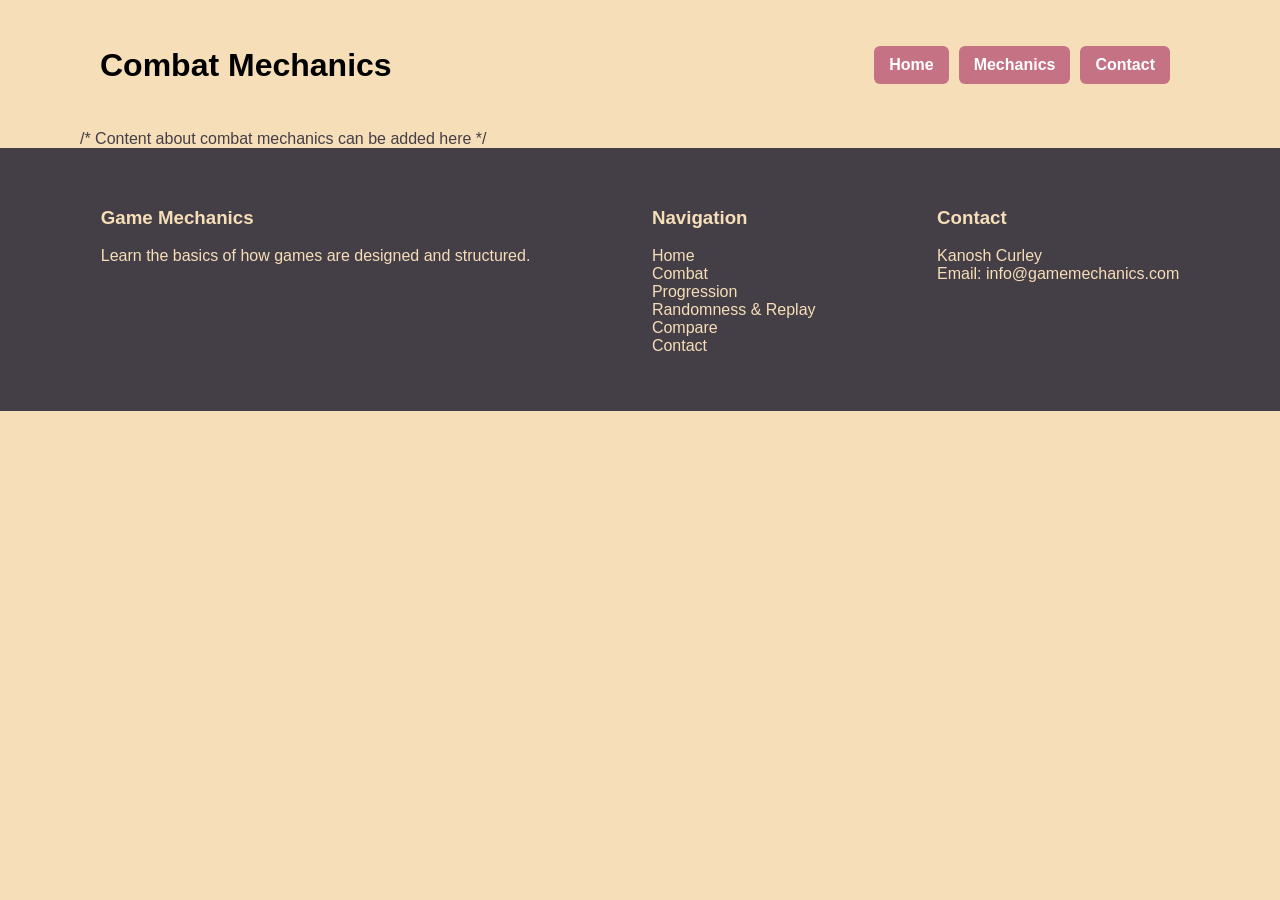
==== combat.html @ de7635d4 "Add files via upload Add the html files and CSS file of my website." ====
<!DOCTYPE html>
<html lang="en">
    <head>
        <title>Game Mechanics :: Combat</title>
        <meta charset="utf-8">
        <meta name="viewport" content="width=device-width, initial-scale=1.0">
        <link rel="stylesheet" href="style.css">
    </head>

    <body>
        <div class="container">
            <header>
                <h1>Combat Mechanics</h1>
                <nav>
                    <ul>
                        <li><a href="index.html">Home</a></li>
                        <li><a href="index.html">Mechanics</a>
                            <ul>
                                <li><a href="combat.html">Combat</a></li>
                                <li><a href="progression.html">Progression</a></li>
                                <li><a href="random.html">Random</a></li>
                                <li><a href="compare.html">Compare</a></li>
                            </ul>
                        </li>
                        <li><a href="contact.html">Contact</a></li>
                    </ul>
                </nav>
            </header>
            /* Content about combat mechanics can be added here */
        </div>
        <footer>
            <div>
                <h3>Game Mechanics</h3>
                <p>Learn the basics of how games are designed and structured.</p>
            </div>
            <div>
                <h3>Navigation</h3>
                <ul>
                    <li><a href="index.html">Home</a></li>
                    <li><a href="combat.html">Combat</a></li>
                    <li><a href="progression.html">Progression</a></li>
                    <li><a href="random.html">Randomness & Replay</a></li>
                    <li><a href="compare.html">Compare</a></li>
                    <li><a href="contact.html">Contact</a></li>
                </ul>
            </div>
            <div>
                <h3>Contact</h3>
                <p>Kanosh Curley<br>Email: info@gamemechanics.com</p>
            </div>
        </footer>
    </body>
</html>
---- style.css ----
* {
    box-sizing: border-box;
}

body {
    background-color: #f6deb8;
    color: #443e46; /* overall text */
    font-family: Arial, Helvetica, sans-serif;
    margin: 0;
}

/* HEADER AND NAV */
header {
    display: flex; /* easy to rap */
    align-items: center; /* Title centers */
    justify-content: space-between; /* seperates the items */
    color: #000000;
    padding: 20px; /* away from edges */
}

nav {
    padding: 10px; /* away from rigth side */
}

nav ul { /* easy to wrap, style, and gap each link equally */
    display: flex;
    justify-content: flex-start;
    gap: 10px;
    list-style: none;
    padding: 0;
}

nav li { /* creating that box like btn */
    background-color: #c57284;
    padding: 10px 15px;
    border-radius: 6px;
}

nav a {
    color: white;
    text-decoration: none;
    font-weight: bold;
}

/* CHAP 11 DROP DOWN NAV */
nav ul ul {
    position: absolute;
    background-color: #908ca4;
    padding: 0;
    display: none;
}
nav ul ul li {
    border: 5px solid #908ca4;
    display: block;
    width: 8em;
    padding-left: 1em;
    margin-left: 0;
}
nav li:hover ul {
    display: block;
}

/* SECTIONS IN MAIN */
section {
    margin-bottom: 40px; /* each sectio is spaced out for readability */
}

.container {
    max-width: 1300px;
    margin: 0 auto;
    padding: 0 80px;
}

/* HERO SECTION LAYOUT */
#hero {
    display: flex;
    justify-content: space-between;
    padding: 50px;
}

#hero-text {
    width: 50%;
}

#hero-image img {
    background-color: #908ca4;
    padding: 20px;
    width: 400px;
    border-radius: 10px;
}

/* CONTENT SECTION LAYOUT */
.row {
    display: grid;
    grid-template-columns: repeat(3, 1fr);
    gap: 10px;
    color: #f6deb8;
}

.column {
    background-color: #57659e;
    padding: 20px;
    border-radius: 10px;
    box-shadow: 0 4px 6px #908ca4;
    display: flex;
    flex-direction: column;
}

/* MECHANICS VIDEO AND TEXT */
#video-section {
    display: flex;
    flex-direction: column;
    align-items: center;
}

video {
    background-color: #908ca4;
    padding: 20px;
    width: 100%;
    height: auto;
    max-width: 700px;
    border-radius: 10px;
    margin-top: 10px;
}

/* RESOURCES AND LINKS */
#resources {
    background-color: #c57284;
    padding: 20px;
    display: flex;
    flex-direction: column;
    align-items: center;
    border-radius: 15px;
}

#resources ul {
    list-style: none;
    padding: 0px;
}

.resources-grid {
    display: grid;
    grid-template-columns: repeat(3, 1fr);
    gap: 20px;
    width: 80%; /* need to set links with bg color to specific content seperatly */
}

/* FOOTER */
footer {
    background-color: #443e46;
    color: #f6deb8;
    padding: 40px;
    display: flex;
    justify-content: space-around;
}

footer ul {
    list-style: none;
    padding: 0;
}

footer a {
    color: #f6deb8;
    text-decoration: none;
}
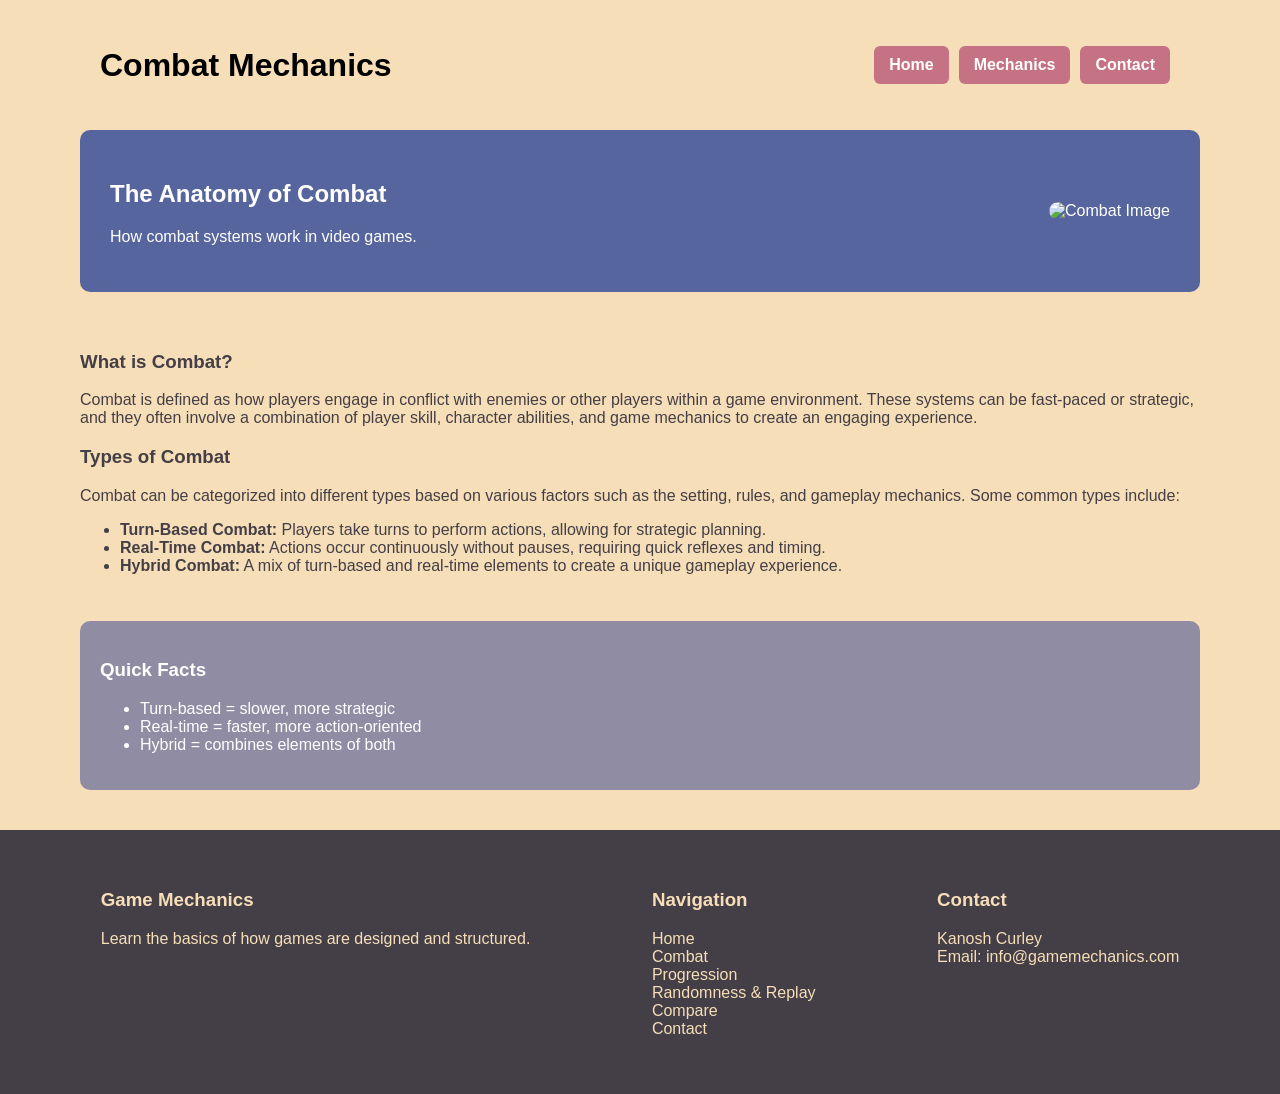
==== commit e1fb81e1: "Update combat.html Changed line 18." ====
--- a/combat.html
+++ b/combat.html
@@ -14,7 +14,7 @@
                 <nav>
                     <ul>
                         <li><a href="index.html">Home</a></li>
-                        <li><a href="index.html">Mechanics</a>
+                        <li><a>Mechanics</a>
                             <ul>
                                 <li><a href="combat.html">Combat</a></li>
                                 <li><a href="progression.html">Progression</a></li>
@@ -26,7 +26,44 @@
                     </ul>
                 </nav>
             </header>
-            /* Content about combat mechanics can be added here */
+
+            <main>
+                <section class="mechanics-header">
+                    <div class="header-text">
+                        <h2>The Anatomy of Combat</h2>
+                        <p>How combat systems work in video games.</p>
+                    </div>
+                    <div id="mechanics-banner">
+                        <img src="images/combatHero.jpg" alt="Combat Image">
+                    </div>
+                </section>
+                
+                <section class="mechanics-layout"> 
+                    <div class="mechanics-content">
+                        <h3>What is Combat?</h3>
+                        <p>Combat is defined as how players engage in conflict with enemies or other players within a game environment.
+                            These systems can be fast-paced or strategic, and they often involve a combination of player skill, character abilities, and game mechanics to create an engaging experience.
+                        </p>
+
+                        <h3>Types of Combat</h3>
+                        <p>Combat can be categorized into different types based on various factors such as the setting, rules, and gameplay mechanics. Some common types include:</p>
+                        <ul>
+                            <li><strong>Turn-Based Combat:</strong> Players take turns to perform actions, allowing for strategic planning.</li>
+                            <li><strong>Real-Time Combat:</strong> Actions occur continuously without pauses, requiring quick reflexes and timing.</li>
+                            <li><strong>Hybrid Combat:</strong> A mix of turn-based and real-time elements to create a unique gameplay experience.</li>
+                        </ul>
+                    </div>
+
+                    <aside class="sidebar">
+                        <h3>Quick Facts</h3>
+                        <ul>
+                            <li>Turn-based = slower, more strategic</li>
+                            <li>Real-time = faster, more action-oriented</li>
+                            <li>Hybrid = combines elements of both</li>
+                        </ul>
+                    </aside>
+                </section>
+            </main>
         </div>
         <footer>
             <div>
@@ -50,4 +87,4 @@
             </div>
         </footer>
     </body>
-</html>+</html>
--- a/style.css
+++ b/style.css
@@ -1,28 +1,26 @@
 * {
     box-sizing: border-box;
 }
-
 body {
     background-color: #f6deb8;
-    color: #443e46; /* overall text */
+    color: #443e46; 
     font-family: Arial, Helvetica, sans-serif;
     margin: 0;
 }
-
 /* HEADER AND NAV */
 header {
-    display: flex; /* easy to rap */
-    align-items: center; /* Title centers */
-    justify-content: space-between; /* seperates the items */
+    display: flex; 
+    align-items: center;
+    justify-content: space-between; 
     color: #000000;
-    padding: 20px; /* away from edges */
+    padding: 20px;
 }
 
 nav {
-    padding: 10px; /* away from rigth side */
-}
-
-nav ul { /* easy to wrap, style, and gap each link equally */
+    padding: 10px; 
+}
+
+nav ul { 
     display: flex;
     justify-content: flex-start;
     gap: 10px;
@@ -30,7 +28,8 @@
     padding: 0;
 }
 
-nav li { /* creating that box like btn */
+nav li {
+    position: relative; 
     background-color: #c57284;
     padding: 10px 15px;
     border-radius: 6px;
@@ -41,25 +40,26 @@
     text-decoration: none;
     font-weight: bold;
 }
-
 /* CHAP 11 DROP DOWN NAV */
 nav ul ul {
     position: absolute;
-    background-color: #908ca4;
+    top: 100%;
+    left: 50%;
+    transform: translateX(-50%);
     padding: 0;
     display: none;
+    z-index: 10;
 }
 nav ul ul li {
-    border: 5px solid #908ca4;
     display: block;
-    width: 8em;
-    padding-left: 1em;
-    margin-left: 0;
+    width: 7em;
+    padding: 15px;
+    margin: 0;
+    border-radius: 10px;
 }
 nav li:hover ul {
     display: block;
 }
-
 /* SECTIONS IN MAIN */
 section {
     margin-bottom: 40px; /* each sectio is spaced out for readability */
@@ -70,7 +70,6 @@
     margin: 0 auto;
     padding: 0 80px;
 }
-
 /* HERO SECTION LAYOUT */
 #hero {
     display: flex;
@@ -88,7 +87,6 @@
     width: 400px;
     border-radius: 10px;
 }
-
 /* CONTENT SECTION LAYOUT */
 .row {
     display: grid;
@@ -105,7 +103,6 @@
     display: flex;
     flex-direction: column;
 }
-
 /* MECHANICS VIDEO AND TEXT */
 #video-section {
     display: flex;
@@ -122,7 +119,6 @@
     border-radius: 10px;
     margin-top: 10px;
 }
-
 /* RESOURCES AND LINKS */
 #resources {
     background-color: #c57284;
@@ -142,7 +138,88 @@
     display: grid;
     grid-template-columns: repeat(3, 1fr);
     gap: 20px;
-    width: 80%; /* need to set links with bg color to specific content seperatly */
+    width: 80%; 
+}
+
+/* MECHANICS PAGEs */ 
+.mechanics-header {
+    display: flex;
+    justify-content: space-between;
+    align-items: center;
+    background-color: #57659e;
+    color: white;
+    padding: 30px;
+    border-radius: 10px;
+}
+
+#mechanics-banner img {
+    width: 100%;
+    max-height: 500px;
+    object-fit: cover;
+    border-radius: 10px;
+}
+
+.mechanics-content {
+    flex: 3;
+}
+
+.mechanics-layout {
+    display: flex;
+    flex-direction: column; /* problem here, simple fix */
+    gap: 30px;
+    margin-top: 30px;
+}
+
+.sidebar {
+    flex: 1;
+    background-color: #908ca4;
+    color: white;
+    padding: 20px;
+    border-radius: 10px;
+}
+
+.compare-header {
+    background-color: #908ca4;
+    color: white;
+    padding: 30px;
+    border-radius: 10px;
+    text-align: center;
+}
+
+#compare-banner {
+    display: flex;
+    width: 100%;
+    gap: 10px;
+}
+
+#compare-banner img {
+    flex: 1;
+    width: 0;
+    height: 400px;
+    object-fit: cover;
+    border-radius: 10px;
+    box-shadow: 0 6px 8px #000000;
+}
+
+/* COMPARE PAGE */
+table {
+    width: 100%;
+    border-collapse: collapse;
+    margin-top: 20px;
+    border: 1px solid #443e46;
+}
+
+th {
+    background-color: #c57284;
+    color: white;
+    padding: 10px;
+}
+
+td {
+    background-color: #908ca4;
+    color: white;
+    padding: 10px;
+    border: 1px solid #443e46;
 }
 
 /* FOOTER */
@@ -162,4 +239,4 @@
 footer a {
     color: #f6deb8;
     text-decoration: none;
-}+}
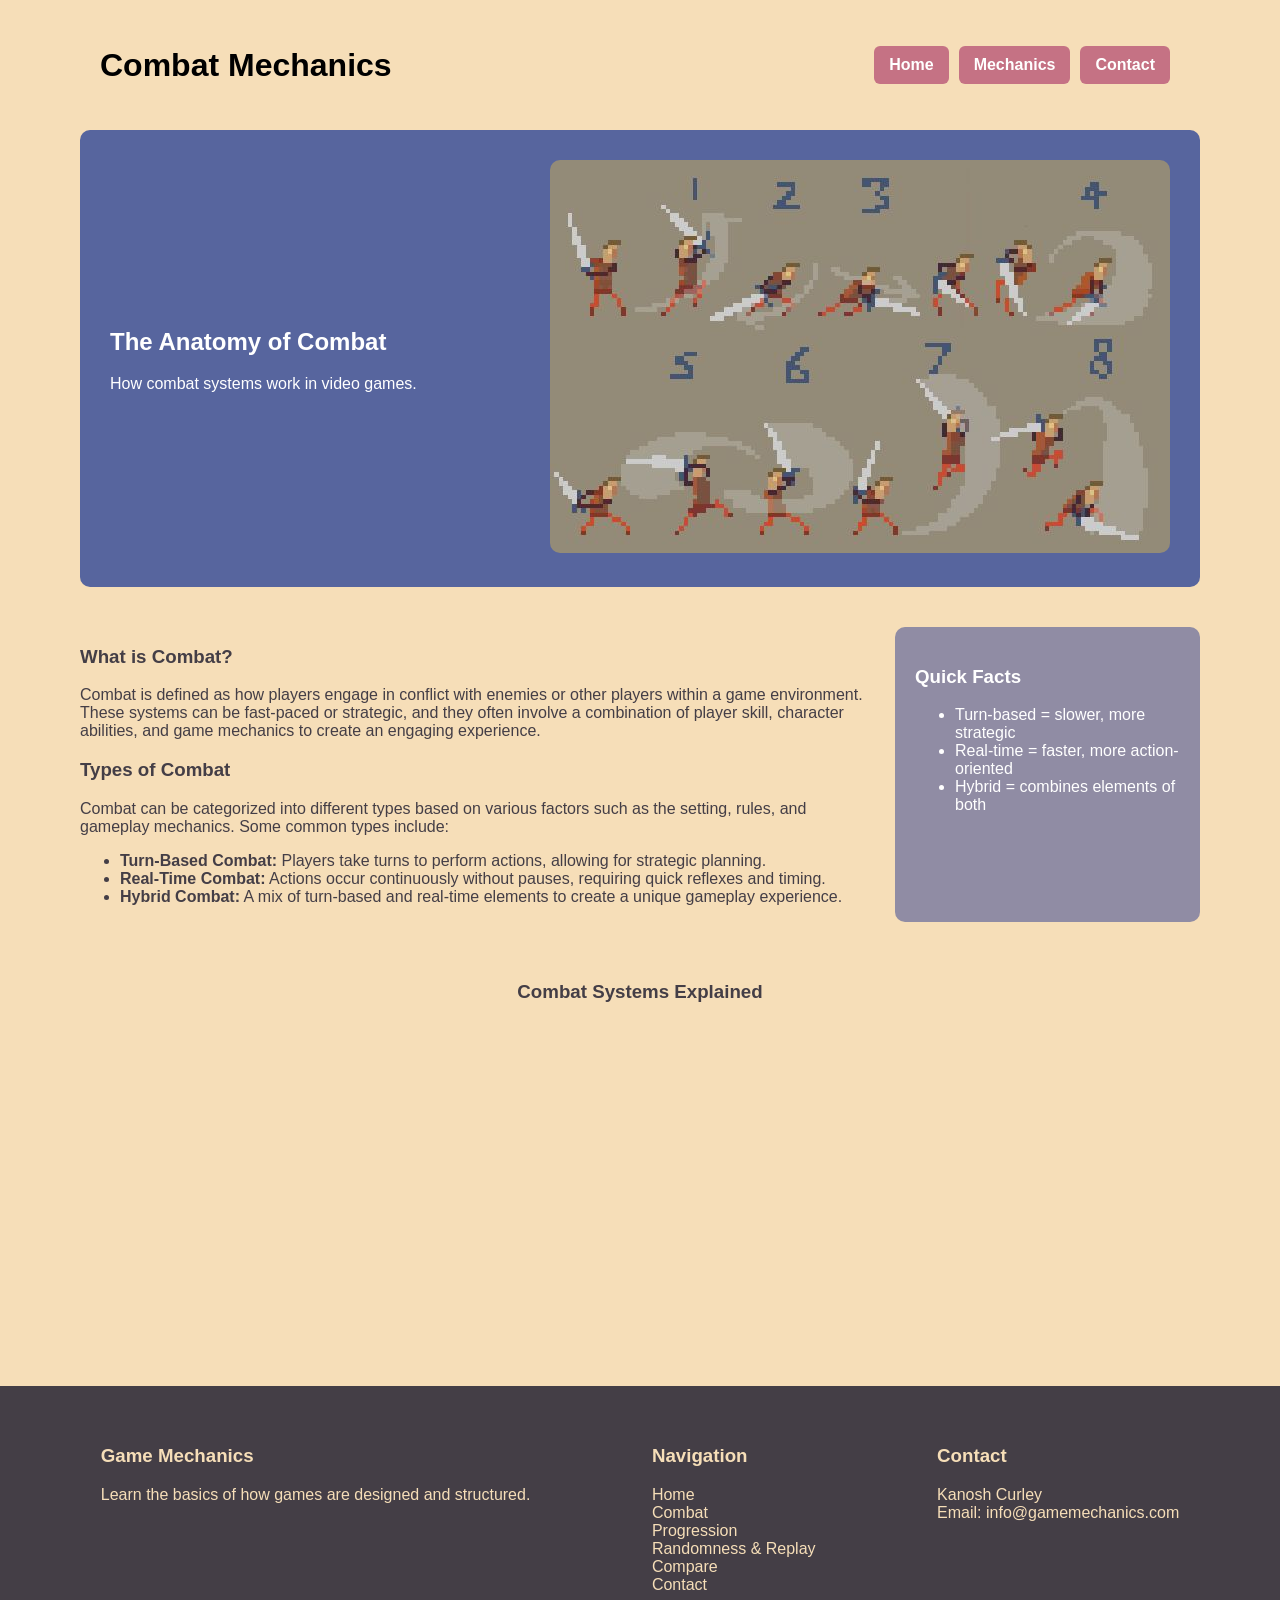
==== commit 4b8f66d7: "Update combat.html update" ====
--- a/combat.html
+++ b/combat.html
@@ -63,6 +63,16 @@
                         </ul>
                     </aside>
                 </section>
+
+                <section id="video-section">
+                    <h3>Combat Systems Explained</h3>
+                    <iframe width="560" height="315"
+                        src="https://www.youtube.com/embed/8X4fx-YncqA"
+                        title="Game Mechanics Video"
+                        frameborder="0"
+                        allowfullscreen>
+                    </iframe>
+                </section>
             </main>
         </div>
         <footer>
--- a/style.css
+++ b/style.css
@@ -35,6 +35,27 @@
     border-radius: 6px;
 }
 
+a, button {
+    transition: all 0.3s ease; /* smooth transition for hover effects */
+}
+
+nav li:hover {
+    background-color: #443e46;
+}
+
+button {
+    background-color: #c57284;
+    color: white;
+    border: none;
+    padding: 10px 20px;
+    border-radius: 6px;
+    cursor: pointer;
+}
+
+button:hover {
+    background-color: #57659e;
+}
+
 nav a {
     color: white;
     text-decoration: none;
@@ -45,7 +66,7 @@
     position: absolute;
     top: 100%;
     left: 50%;
-    transform: translateX(-50%);
+    transform: translateX(-50%); /* fix: centers the dropdown */
     padding: 0;
     display: none;
     z-index: 10;
@@ -165,12 +186,47 @@
 
 .mechanics-layout {
     display: flex;
-    flex-direction: column; /* problem here, simple fix */
+    flex-direction: row;
+    gap: 20px;
+}
+
+.sidebar {
+    flex: 1;
+    background-color: #908ca4;
+    color: white;
+    padding: 20px;
+    border-radius: 10px;
+}
+
+.compare-header {
+    background-color: #908ca4;
+    color: white;
+    padding: 30px;
+    border-radius: 10px;
+    text-align: center;
+}
+
+.column:hover {
+    transform: translateY(-5px);
+    box-shadow: 0 8px 12px #443e46;
+}
+
+.contact-layout {
+    display: flex;
     gap: 30px;
     margin-top: 30px;
 }
 
-.sidebar {
+.contact-form {
+    flex: 2;
+    background-color: #57659e;
+    color: white;
+    padding: 25px;
+    border-radius: 10px;
+    box-shadow: 0 6px 8px #908ca4;
+}
+
+.contact-info {
     flex: 1;
     background-color: #908ca4;
     color: white;
@@ -178,12 +234,32 @@
     border-radius: 10px;
 }
 
-.compare-header {
-    background-color: #908ca4;
-    color: white;
-    padding: 30px;
-    border-radius: 10px;
-    text-align: center;
+.contact-form label {
+    display: block;
+    margin-top: 10px;
+    font-weight: bold;
+}
+
+.contact-form input, .contact-form textarea {
+    width: 100%;
+    padding: 10px;
+    margin-top: 5px;
+    border: none;
+    border-radius: 6px;
+}
+
+.contact-form button {
+    margin-top: 15px;
+    background-color: #c57284;
+    color: white;
+    border: none;
+    padding: 10px;
+    border-radius: 6px;
+    cursor: pointer;
+}
+
+.contact-form button:hover {
+    background-color: #443e46;
 }
 
 #compare-banner {
@@ -240,3 +316,25 @@
     color: #f6deb8;
     text-decoration: none;
 }
+
+iframe {
+    max-width: 700px;
+    width: 100%;
+    border-radius: 10px;
+    margin-top: 10px;
+}
+
+@media (max-width: 768px) {
+    .row {
+        grid-template-columns: 1fr; /* stack columns on small screens */
+    }
+
+    #hero {
+        flex-direction: column;
+        text-align: center;
+    }
+
+    .contact-layout {
+        flex-direction: column;
+    }
+}
